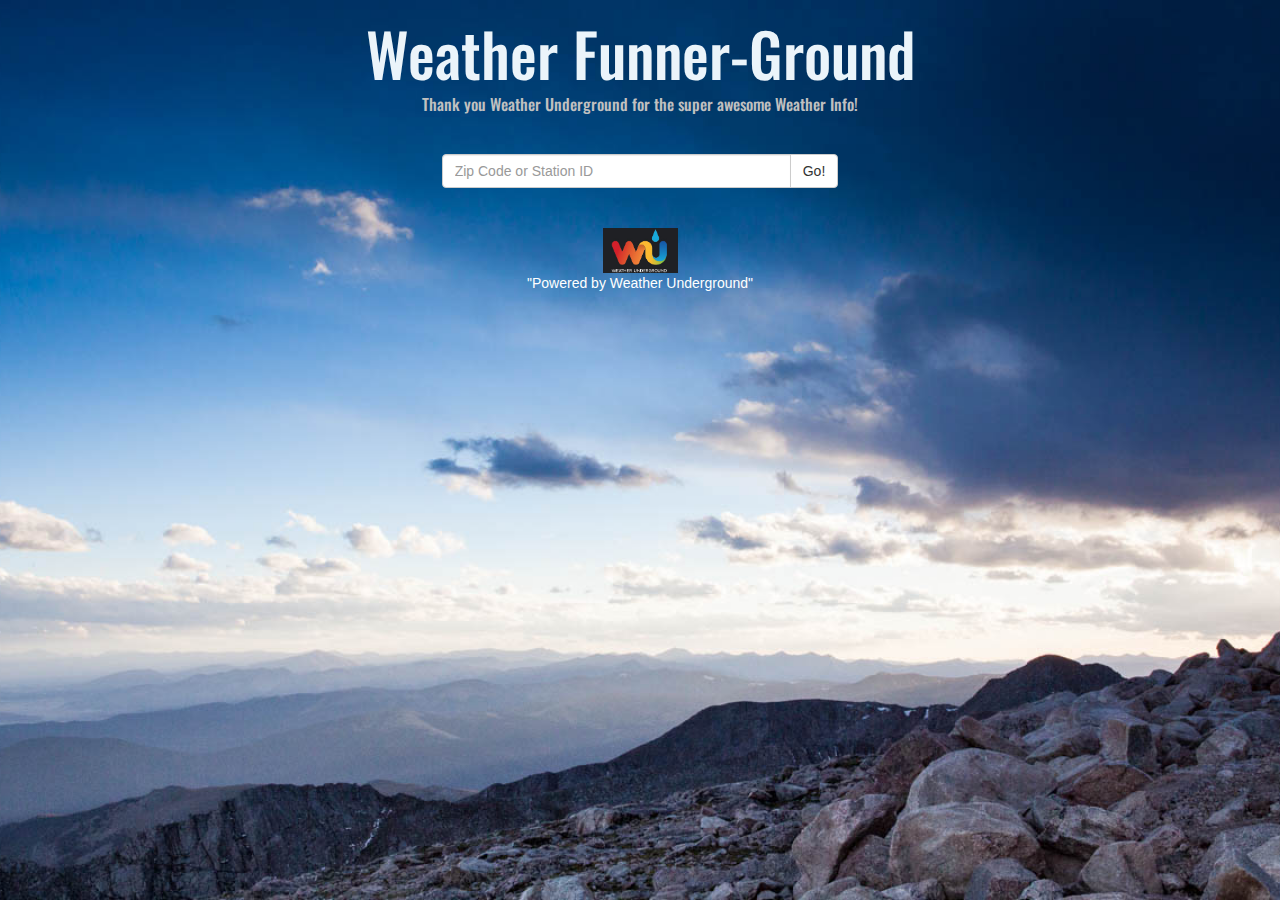
==== index.html @ 22b78856 "First commit" ====
<html>

<head>
  <link rel="stylesheet" href="https://maxcdn.bootstrapcdn.com/bootstrap/3.3.7/css/bootstrap.min.css" integrity="sha384-BVYiiSIFeK1dGmJRAkycuHAHRg32OmUcww7on3RYdg4Va+PmSTsz/K68vbdEjh4u" crossorigin="anonymous">
  <link rel="stylesheet" type="text/css" href="icons/wu-icons-style.css">
  <link rel="stylesheet" type="text/css" href="weather.css">
  <link href="https://fonts.googleapis.com/css?family=Roboto" rel="stylesheet">
  <link href="https://fonts.googleapis.com/css?family=Oswald" rel="stylesheet">
  <link href="https://fonts.googleapis.com/css?family=Amatic+SC" rel="stylesheet">
  <title>Weather Funder-Ground</title>
  <style>

  </style>
</head>

<body>
  <h1> Weather Funner-Ground </h1>
  <h4> Thank you Weather Underground for the super awesome Weather Info!</h4>

  <form id="location-form">
    <div class="form row">
      <div class="col-sm-4 col-sm-offset-4">
        <div class="input-group">
          <input type="text" class="form-control" id= "location-input" placeholder="Zip Code or Station ID">
          <span class="input-group-btn">
            <button class="btn btn-default" type="submit">Go!</button>
          </span>
        </div>
      </div>
    </div>
  </form>

  <div class="wrapper" style="display:none;">
    <div class="row main-row">
      <div class="col-xs-12 col-sm-8 col-sm-offset-2">
        <div class="current-temp" id ="current-temp"><span></span>F</div>
        <div class="location" id="location"></div>
        <div class="conditions" id="conditions">
          <div class="icon"></div>
          <div class="weather"></div>
        </div>


        <div class="forecast-row row">
          <div id="forecast-0" class="col-xs-12 col-sm-3 forecast"></div>
          <div id="forecast-1" class="col-xs-12 col-sm-3 forecast"></div>
          <div id="forecast-2" class="col-xs-12 col-sm-3 forecast"></div>
          <div id="forecast-3" class="col-xs-12 col-sm-3 forecast"></div>
        </div>
      </div>
    </div>
  </div>

  <div class="attribution">
    <a href="https://www.wunderground.com/" target="_blank">
      <img src="wundergroundphoto1.jpg">
    </a>
    <div class="small-italic">"Powered by Weather Underground"</div>
  </div>

  <!-- <script src="http://api.wunderground.com/api/7db0776e0a64815c/conditions/q/CA/San_Francisco.json"></script> -->
  <script src="https://code.jquery.com/jquery-3.1.0.min.js" integrity="sha256-cCueBR6CsyA4/9szpPfrX3s49M9vUU5BgtiJj06wt/s=" crossorigin="anonymous"></script>
  <script>console.log(jQuery)</script>
  <script src="weather.js"></script>
</body>

<footer> </footer>
</html>
---- icons/wu-icons-style.css ----
.wu {
    display: inline-block;
    background-repeat: no-repeat;
    padding: 0;
    margin: 0;
}

.wu-16 { width: 16px; height: 16px; }
.wu-32 { width: 32px; height: 32px; }
.wu-64 { width: 64px; height: 64px; }
.wu-128 { width: 128px; height: 128px; }
.wu-256 { width: 256px; height: 256px; }

.wu-black.wu-chanceflurries { background: url(icons/black/svg/chanceflurries.svg), linear-gradient(transparent, transparent); }
.wu-black.wu-chancerain { background: url(icons/black/svg/chancerain.svg), linear-gradient(transparent, transparent); }
.wu-black.wu-chancesleet { background: url(icons/black/svg/chancesleet.svg), linear-gradient(transparent, transparent); }
.wu-black.wu-chancesnow { background: url(icons/black/svg/chancesnow.svg), linear-gradient(transparent, transparent); }
.wu-black.wu-chancetstorms { background: url(icons/black/svg/chancetstorms.svg), linear-gradient(transparent, transparent); }
.wu-black.wu-clear { background: url(icons/black/svg/clear.svg), linear-gradient(transparent, transparent); }
.wu-black.wu-cloudy { background: url(icons/black/svg/cloudy.svg), linear-gradient(transparent, transparent); }
.wu-black.wu-flurries { background: url(icons/black/svg/flurries.svg), linear-gradient(transparent, transparent); }
.wu-black.wu-fog { background: url(icons/black/svg/fog.svg), linear-gradient(transparent, transparent); }
.wu-black.wu-hazy { background: url(icons/black/svg/hazy.svg), linear-gradient(transparent, transparent); }
.wu-black.wu-mostlycloudy { background: url(icons/black/svg/mostlycloudy.svg), linear-gradient(transparent, transparent); }
.wu-black.wu-mostlysunny { background: url(icons/black/svg/mostlysunny.svg), linear-gradient(transparent, transparent); }
.wu-black.wu-partlycloudy { background: url(icons/black/svg/partlycloudy.svg), linear-gradient(transparent, transparent); }
.wu-black.wu-partlysunny { background: url(icons/black/svg/partlysunny.svg), linear-gradient(transparent, transparent); }
.wu-black.wu-rain { background: url(icons/black/svg/rain.svg), linear-gradient(transparent, transparent); }
.wu-black.wu-sleet { background: url(icons/black/svg/sleet.svg), linear-gradient(transparent, transparent); }
.wu-black.wu-snow { background: url(icons/black/svg/snow.svg), linear-gradient(transparent, transparent); }
.wu-black.wu-sunny { background: url(icons/black/svg/sunny.svg), linear-gradient(transparent, transparent); }
.wu-black.wu-tstorms { background: url(icons/black/svg/tstorms.svg), linear-gradient(transparent, transparent); }
.wu-black.wu-unknown { background: url(icons/black/svg/unknown.svg), linear-gradient(transparent, transparent); }

.wu-white.wu-chanceflurries { background: url(icons/white/svg/chanceflurries.svg), linear-gradient(transparent, transparent); }
.wu-white.wu-chancerain { background: url(icons/white/svg/chancerain.svg), linear-gradient(transparent, transparent); }
.wu-white.wu-chancesleet { background: url(icons/white/svg/chancesleet.svg), linear-gradient(transparent, transparent); }
.wu-white.wu-chancesnow { background: url(icons/white/svg/chancesnow.svg), linear-gradient(transparent, transparent); }
.wu-white.wu-chancetstorms { background: url(icons/white/svg/chancetstorms.svg), linear-gradient(transparent, transparent); }
.wu-white.wu-clear { background: url(icons/white/svg/clear.svg), linear-gradient(transparent, transparent); }
.wu-white.wu-cloudy { background: url(icons/white/svg/cloudy.svg), linear-gradient(transparent, transparent); }
.wu-white.wu-flurries { background: url(icons/white/svg/flurries.svg), linear-gradient(transparent, transparent); }
.wu-white.wu-fog { background: url(icons/white/svg/fog.svg), linear-gradient(transparent, transparent); }
.wu-white.wu-hazy { background: url(icons/white/svg/hazy.svg), linear-gradient(transparent, transparent); }
.wu-white.wu-mostlycloudy { background: url(icons/white/svg/mostlycloudy.svg), linear-gradient(transparent, transparent); }
.wu-white.wu-mostlysunny { background: url(icons/white/svg/mostlysunny.svg), linear-gradient(transparent, transparent); }
.wu-white.wu-partlycloudy { background: url(icons/white/svg/partlycloudy.svg), linear-gradient(transparent, transparent); }
.wu-white.wu-partlysunny { background: url(icons/white/svg/partlysunny.svg), linear-gradient(transparent, transparent); }
.wu-white.wu-rain { background: url(icons/white/svg/rain.svg), linear-gradient(transparent, transparent); }
.wu-white.wu-sleet { background: url(icons/white/svg/sleet.svg), linear-gradient(transparent, transparent); }
.wu-white.wu-snow { background: url(icons/white/svg/snow.svg), linear-gradient(transparent, transparent); }
.wu-white.wu-sunny { background: url(icons/white/svg/sunny.svg), linear-gradient(transparent, transparent); }
.wu-white.wu-tstorms { background: url(icons/white/svg/tstorms.svg), linear-gradient(transparent, transparent); }
.wu-white.wu-unknown { background: url(icons/white/svg/unknown.svg), linear-gradient(transparent, transparent); }

.no-svg .wu-16.wu-black { background-image: url(icons/black/png/16x16/_spritesheet.png); }
.no-svg .wu-32.wu-black { background-image: url(icons/black/png/32x32/_spritesheet.png); }
.no-svg .wu-64.wu-black { background-image: url(icons/black/png/64x64/_spritesheet.png); }
.no-svg .wu-128.wu-black { background-image: url(icons/black/png/128x128/_spritesheet.png); }
.no-svg .wu-256.wu-black { background-image: url(icons/black/png/256x256/_spritesheet.png); }

.no-svg .wu-16.wu-white { background-image: url(icons/white/png/16x16/_spritesheet.png); }
.no-svg .wu-32.wu-white { background-image: url(icons/white/png/32x32/_spritesheet.png); }
.no-svg .wu-64.wu-white { background-image: url(icons/white/png/64x64/_spritesheet.png); }
.no-svg .wu-128.wu-white { background-image: url(icons/white/png/128x128/_spritesheet.png); }
.no-svg .wu-256.wu-white { background-image: url(icons/white/png/256x256/_spritesheet.png); }

.no-svg .wu-16.wu-chanceflurries { background-position: -5px -5px; }
.no-svg .wu-16.wu-chancerain { background-position: -31px -5px; }
.no-svg .wu-16.wu-chancesleet { background-position: -57px -5px; }
.no-svg .wu-16.wu-chancesnow { background-position: -83px -5px; }
.no-svg .wu-16.wu-chancetstorms { background-position: -5px -31px; }
.no-svg .wu-16.wu-clear { background-position: -31px -31px; }
.no-svg .wu-16.wu-cloudy { background-position: -57px -31px; }
.no-svg .wu-16.wu-flurries { background-position: -83px -31px; }
.no-svg .wu-16.wu-fog { background-position: -5px -57px; }
.no-svg .wu-16.wu-hazy { background-position: -31px -57px; }
.no-svg .wu-16.wu-mostlycloudy { background-position: -57px -57px; }
.no-svg .wu-16.wu-mostlysunny { background-position: -83px -57px; }
.no-svg .wu-16.wu-partlycloudy { background-position: -5px -83px; }
.no-svg .wu-16.wu-partlysunny { background-position: -31px -83px; }
.no-svg .wu-16.wu-rain { background-position: -57px -83px; }
.no-svg .wu-16.wu-sleet { background-position: -83px -83px; }
.no-svg .wu-16.wu-snow { background-position: -109px -5px; }
.no-svg .wu-16.wu-sunny { background-position: -109px -31px; }
.no-svg .wu-16.wu-tstorms { background-position: -109px -57px; }
.no-svg .wu-16.wu-unknown { background-position: -109px -83px; }

.no-svg .wu-32.wu-chanceflurries { background-position: 0 0; }
.no-svg .wu-32.wu-chancerain { background-position: -32px 0; }
.no-svg .wu-32.wu-chancesleet { background-position: -64px 0; }
.no-svg .wu-32.wu-chancesnow { background-position: -96px 0; }
.no-svg .wu-32.wu-chancetstorms { background-position: 0 -32px; }
.no-svg .wu-32.wu-clear { background-position: -32px -32px; }
.no-svg .wu-32.wu-cloudy { background-position: -64px -32px; }
.no-svg .wu-32.wu-flurries { background-position: -96px -32px; }
.no-svg .wu-32.wu-fog { background-position: 0 -64px; }
.no-svg .wu-32.wu-hazy { background-position: -32px -64px; }
.no-svg .wu-32.wu-mostlycloudy { background-position: -64px -64px; }
.no-svg .wu-32.wu-mostlysunny { background-position: -96px -64px; }
.no-svg .wu-32.wu-partlycloudy { background-position: 0 -96px; }
.no-svg .wu-32.wu-partlysunny { background-position: -32px -96px; }
.no-svg .wu-32.wu-rain { background-position: -64px -96px; }
.no-svg .wu-32.wu-sleet { background-position: -96px -96px; }
.no-svg .wu-32.wu-snow { background-position: -128px 0; }
.no-svg .wu-32.wu-sunny { background-position: -128px -32px; }
.no-svg .wu-32.wu-tstorms { background-position: -128px -64px; }
.no-svg .wu-32.wu-unknown { background-position: -128px -96px; }

.no-svg .wu-64.wu-chanceflurries { background-position: -5px -5px; }
.no-svg .wu-64.wu-chancerain { background-position: -79px -5px; }
.no-svg .wu-64.wu-chancesleet { background-position: -153px -5px; }
.no-svg .wu-64.wu-chancesnow { background-position: -227px -5px; }
.no-svg .wu-64.wu-chancetstorms { background-position: -5px -79px; }
.no-svg .wu-64.wu-clear { background-position: -79px -79px; }
.no-svg .wu-64.wu-cloudy { background-position: -153px -79px; }
.no-svg .wu-64.wu-flurries { background-position: -227px -79px; }
.no-svg .wu-64.wu-fog { background-position: -5px -153px; }
.no-svg .wu-64.wu-hazy { background-position: -79px -153px; }
.no-svg .wu-64.wu-mostlycloudy { background-position: -153px -153px; }
.no-svg .wu-64.wu-mostlysunny { background-position: -227px -153px; }
.no-svg .wu-64.wu-partlycloudy { background-position: -5px -227px; }
.no-svg .wu-64.wu-partlysunny { background-position: -79px -227px; }
.no-svg .wu-64.wu-rain { background-position: -153px -227px; }
.no-svg .wu-64.wu-sleet { background-position: -227px -227px; }
.no-svg .wu-64.wu-snow { background-position: -301px -5px; }
.no-svg .wu-64.wu-sunny { background-position: -301px -79px; }
.no-svg .wu-64.wu-tstorms { background-position: -301px -153px; }
.no-svg .wu-64.wu-unknown { background-position: -301px -227px; }

.no-svg .wu-128.wu-chanceflurries { background-position: -5px -5px; }
.no-svg .wu-128.wu-chancerain { background-position: -143px -5px; }
.no-svg .wu-128.wu-chancesleet { background-position: -281px -5px; }
.no-svg .wu-128.wu-chancesnow { background-position: -419px -5px; }
.no-svg .wu-128.wu-chancetstorms { background-position: -5px -143px; }
.no-svg .wu-128.wu-clear { background-position: -143px -143px; }
.no-svg .wu-128.wu-cloudy { background-position: -281px -143px; }
.no-svg .wu-128.wu-flurries { background-position: -419px -143px; }
.no-svg .wu-128.wu-fog { background-position: -5px -281px; }
.no-svg .wu-128.wu-hazy { background-position: -143px -281px; }
.no-svg .wu-128.wu-mostlycloudy { background-position: -281px -281px; }
.no-svg .wu-128.wu-mostlysunny { background-position: -419px -281px; }
.no-svg .wu-128.wu-partlycloudy { background-position: -5px -419px; }
.no-svg .wu-128.wu-partlysunny { background-position: -143px -419px; }
.no-svg .wu-128.wu-rain { background-position: -281px -419px; }
.no-svg .wu-128.wu-sleet { background-position: -419px -419px; }
.no-svg .wu-128.wu-snow { background-position: -557px -5px; }
.no-svg .wu-128.wu-sunny { background-position: -557px -143px; }
.no-svg .wu-128.wu-tstorms { background-position: -557px -281px; }
.no-svg .wu-128.wu-unknown { background-position: -557px -419px; }

.no-svg .wu-256.wu-chanceflurries { background-position: -5px -5px; }
.no-svg .wu-256.wu-chancerain { background-position: -271px -5px; }
.no-svg .wu-256.wu-chancesleet { background-position: -537px -5px; }
.no-svg .wu-256.wu-chancesnow { background-position: -803px -5px; }
.no-svg .wu-256.wu-chancetstorms { background-position: -5px -271px; }
.no-svg .wu-256.wu-clear { background-position: -271px -271px; }
.no-svg .wu-256.wu-cloudy { background-position: -537px -271px; }
.no-svg .wu-256.wu-flurries { background-position: -803px -271px; }
.no-svg .wu-256.wu-fog { background-position: -5px -537px; }
.no-svg .wu-256.wu-hazy { background-position: -271px -537px; }
.no-svg .wu-256.wu-mostlycloudy { background-position: -537px -537px; }
.no-svg .wu-256.wu-mostlysunny { background-position: -803px -537px; }
.no-svg .wu-256.wu-partlycloudy { background-position: -5px -803px; }
.no-svg .wu-256.wu-partlysunny { background-position: -271px -803px; }
.no-svg .wu-256.wu-rain { background-position: -537px -803px; }
.no-svg .wu-256.wu-sleet { background-position: -803px -803px; }
.no-svg .wu-256.wu-snow { background-position: -1069px -5px; }
.no-svg .wu-256.wu-sunny { background-position: -1069px -271px; }
.no-svg .wu-256.wu-tstorms { background-position: -1069px -537px; }
.no-svg .wu-256.wu-unknown { background-position: -1069px -803px; }
---- weather.css ----
body {
  background: transparent url('background.jpg') center center;
  background-size: cover;
  margin-bottom: 50px;
}

h1{
  text-align: center;
  font-size: 60px;
  font-family: 'Oswald', sans-serif;
  color: #EBF4FA;
}
h4{
  text-align: center;
  font-size: 16px;
  font-family: 'Oswald', sans-serif;
  color: #c0c0c0;
}

.form {
  margin: 40px 0;
}
.small-heading{
  font-family: 'Oswald';
  font-size: 25px;
  font-weight: bold;
  text-align:center;
  color: #fff;
}

.forecast-numbers{
  font-family: 'Oswald';
  font-size: 35px;
  font-weight: bold;
  text-align:center;
  font-style: italic;
  color: #EBF4FA;
}

.low{
  font-size: 20px
}

.heading{
  font-family: 'Oswald';
  font-size: 45px;
  font-style: underline;
  font-weight: bold;
  text-align:center;
}

#conditions {
  position: absolute;
  left: 20px;
  top: 10px;
  width: 175px;
}

#conditions .weather{
  font-family: 'Oswald';
  font-size: 15px;
  color: #206BA4;
}

.location{
  font-family: 'Oswald';
  color: #a0a0a0;
  font-size: 25px;
}

.current-temp {
  font-size: 30px;
  font-weight: bold;
  color: #a0a0a0;
  margin-bottom: 15px;
}

.current-temp span {
  font-family:'Oswald', sans-serif;
  color: #f98f02;
  font-size: 70px;
  font-weight: bold;
}

.paragraph{
  color: black;
  size: 15px;
  text-align: center;
}

.box-numbers{
  font-family: 'Roboto', sans-serif;
  font-size: 30px;
  font-weight: bold;
  color: #EBF4FA;
}

.text{
  font-family: 'Roboto', sans-serif;
  font-size: 15px;
}

.wrapper{
  padding: 20px;
}

.main-row > div {
  background-color: #fff;
  padding-top: 60px;
  text-align: center;
  box-shadow: 0px 0px 20px rgba(0, 0, 0, 0.5);
  position: relative;
}

.forecast-row {
  background-color: #206BA4;
  margin-top: 60px;
}

.forecast-row .forecast {
  font-family:'Roboto', sans-serif;
  color: #F1EFE2;
  font-size: 18px;
  text-align: center;
  padding: 30px 0;
}

.forecast-row .conditions {
  margin-bottom: 15px;
}

.forecast-row .weekday {
  margin-top: 5px;
  font-size: 15px;
  text-transform: uppercase;
}

.forecast-row .temps {
  margin-top: 5px;
  font-weight: bold;
}

.forecast{
  vertical-align: bottom;
}

.small-conditions{
  font-family: 'Roboto', sans-serif;
  font-size: 15px;
  font-weight: bold;
  font-style: italic;
  color: #EBF4FA;
}

.attribution {
  text-align: center;
  margin-top: 30px;
}

.attribution img {
  width: 75px;
}

.attribution div {
  size: 8px;
  color: #fff;
}
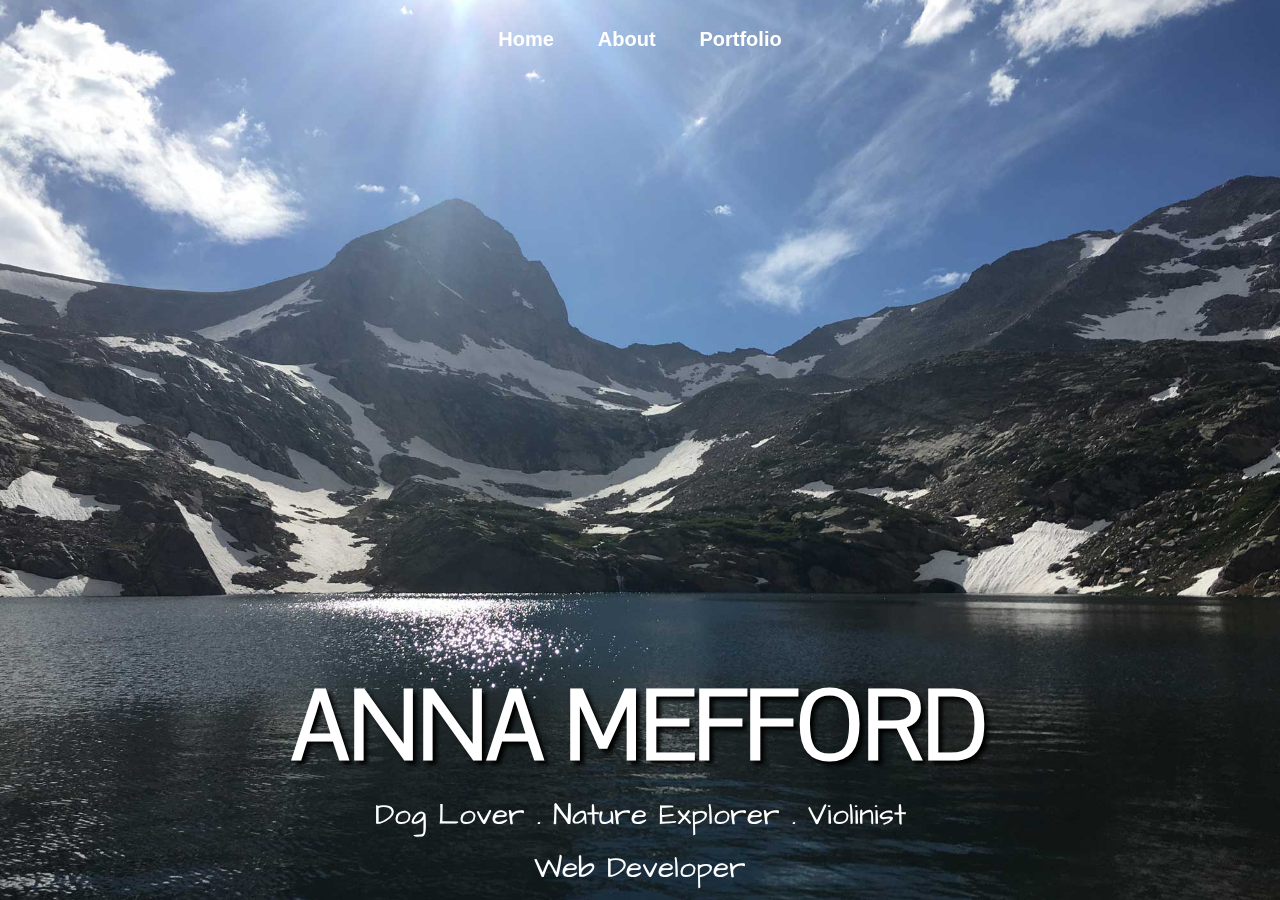
==== commit 406f4259: "personal website update" ====
--- a/index.html
+++ b/index.html
@@ -1,68 +1,29 @@
+<!DOCTYPE html>
 <html>
+  <head>
+    <link rel="stylesheet" href="https://maxcdn.bootstrapcdn.com/bootstrap/3.3.7/css/bootstrap.min.css" integrity="sha384-BVYiiSIFeK1dGmJRAkycuHAHRg32OmUcww7on3RYdg4Va+PmSTsz/K68vbdEjh4u" crossorigin="anonymous">
+    <link rel="stylesheet" type="text/css" href="personalwebsite.css">
+    <link href="https://fonts.googleapis.com/css?family=Pavanam" rel="stylesheet">
+    <link href="https://fonts.googleapis.com/css?family=Architects+Daughter|Pavanam" rel="stylesheet">
+    <link href="background.jpg">
+    <meta charset="utf-8">
+    <title>Anna Mefford</title>
+    <style></style>
+  </head>
 
-<head>
-  <link rel="stylesheet" href="https://maxcdn.bootstrapcdn.com/bootstrap/3.3.7/css/bootstrap.min.css" integrity="sha384-BVYiiSIFeK1dGmJRAkycuHAHRg32OmUcww7on3RYdg4Va+PmSTsz/K68vbdEjh4u" crossorigin="anonymous">
-  <link rel="stylesheet" type="text/css" href="icons/wu-icons-style.css">
-  <link rel="stylesheet" type="text/css" href="weather.css">
-  <link href="https://fonts.googleapis.com/css?family=Roboto" rel="stylesheet">
-  <link href="https://fonts.googleapis.com/css?family=Oswald" rel="stylesheet">
-  <link href="https://fonts.googleapis.com/css?family=Amatic+SC" rel="stylesheet">
-  <title>Weather Funder-Ground</title>
-  <style>
+  <body>
+    <div>
+      <ul class = "nav-list" "nav-flex">
+        <a id="nav-item" href=index.html>Home</a>
+        <a id="nav-item" href="about.html">About</a>
+        <a id="nav-item" href="portfolio.html">Portfolio</a>
+      </ul>
+    </div>
+    <div class="info">
+      <h1>ANNA MEFFORD</h1>
+      <p class="small-heading"> Dog Lover . Nature Explorer . Violinist </p>
+      <p class="small-heading"> Web Developer </p>
+    </div>
+  </body>
 
-  </style>
-</head>
-
-<body>
-  <h1> Weather Funner-Ground </h1>
-  <h4> Thank you Weather Underground for the super awesome Weather Info!</h4>
-
-  <form id="location-form">
-    <div class="form row">
-      <div class="col-sm-4 col-sm-offset-4">
-        <div class="input-group">
-          <input type="text" class="form-control" id= "location-input" placeholder="Zip Code or Station ID">
-          <span class="input-group-btn">
-            <button class="btn btn-default" type="submit">Go!</button>
-          </span>
-        </div>
-      </div>
-    </div>
-  </form>
-
-  <div class="wrapper" style="display:none;">
-    <div class="row main-row">
-      <div class="col-xs-12 col-sm-8 col-sm-offset-2">
-        <div class="current-temp" id ="current-temp"><span></span>F</div>
-        <div class="location" id="location"></div>
-        <div class="conditions" id="conditions">
-          <div class="icon"></div>
-          <div class="weather"></div>
-        </div>
-
-
-        <div class="forecast-row row">
-          <div id="forecast-0" class="col-xs-12 col-sm-3 forecast"></div>
-          <div id="forecast-1" class="col-xs-12 col-sm-3 forecast"></div>
-          <div id="forecast-2" class="col-xs-12 col-sm-3 forecast"></div>
-          <div id="forecast-3" class="col-xs-12 col-sm-3 forecast"></div>
-        </div>
-      </div>
-    </div>
-  </div>
-
-  <div class="attribution">
-    <a href="https://www.wunderground.com/" target="_blank">
-      <img src="wundergroundphoto1.jpg">
-    </a>
-    <div class="small-italic">"Powered by Weather Underground"</div>
-  </div>
-
-  <!-- <script src="http://api.wunderground.com/api/7db0776e0a64815c/conditions/q/CA/San_Francisco.json"></script> -->
-  <script src="https://code.jquery.com/jquery-3.1.0.min.js" integrity="sha256-cCueBR6CsyA4/9szpPfrX3s49M9vUU5BgtiJj06wt/s=" crossorigin="anonymous"></script>
-  <script>console.log(jQuery)</script>
-  <script src="weather.js"></script>
-</body>
-
-<footer> </footer>
 </html>
--- a/personalwebsite.css
+++ b/personalwebsite.css
@@ -0,0 +1,51 @@
+body {
+  background: transparent url('background.jpg') center center no-repeat;
+  background-size: cover;
+  margin-bottom: 0px;
+  height: 100vh;
+}
+.nav-flex{
+  display: flex;
+  flex-direction: row;
+}
+
+h1 {
+  text-align: center;
+  color: white;
+  font-family: 'Pavanam', sans-serif;
+  font-weight: bold;
+  margin-top: 500px;
+  font-size: 100px;
+  text-shadow: 4px 4px 4px #000000;
+}
+
+.small-heading{
+  text-align: center;
+  font-size: 30px;
+  color: white;
+  font-family: 'Pavanam', sans-serif;
+  font-family: 'Architects Daughter', cursive;
+}
+.nav-list{
+  text-align: center;
+  position: fixed;
+  top: 0;
+  width: 100%;
+  display: block;
+  text-align: center;
+  padding: 25px;
+  z-index:1;
+}
+#nav-item{
+  color:white;
+  text-align: center;
+  padding: 10px;
+  margin: 10px;
+  font-size: 20px;
+  font-weight: bold;
+}
+.info{
+  position:fixed;
+  bottom: 0;
+  width: 100%;
+}
